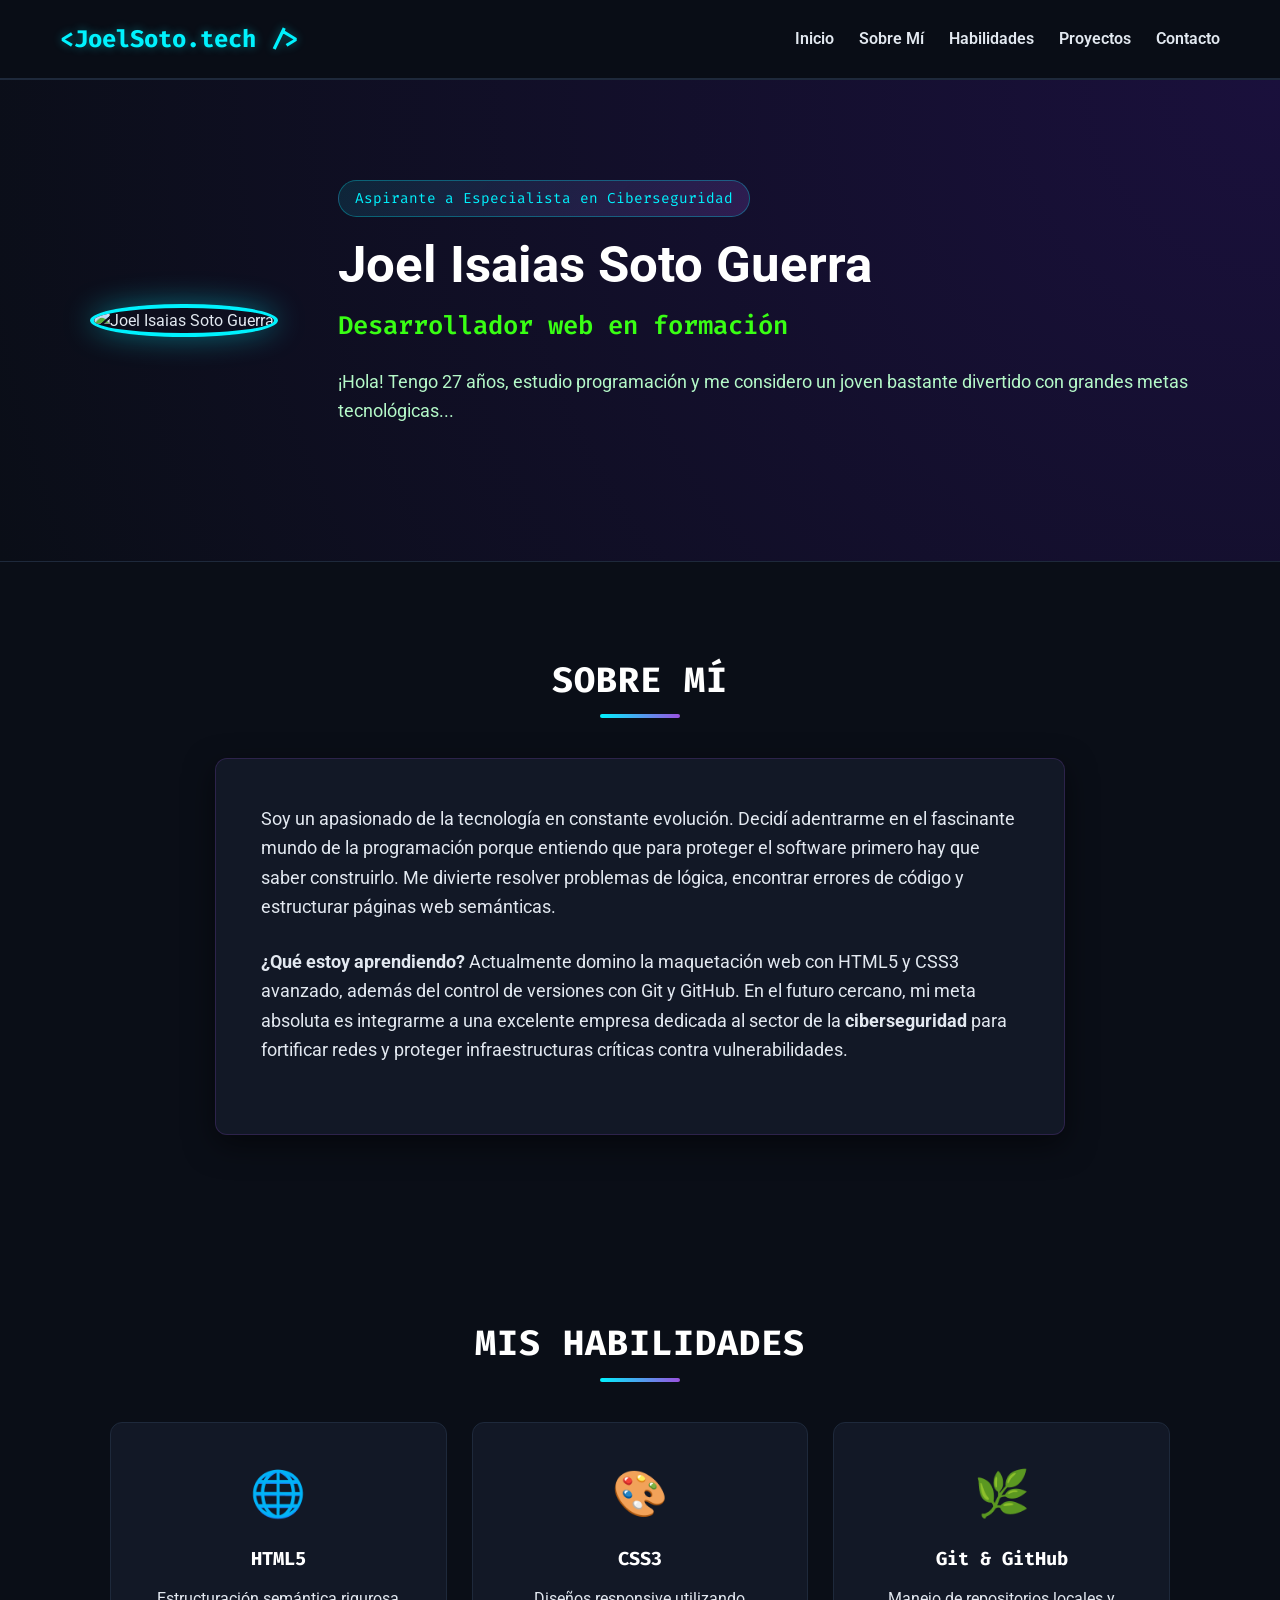
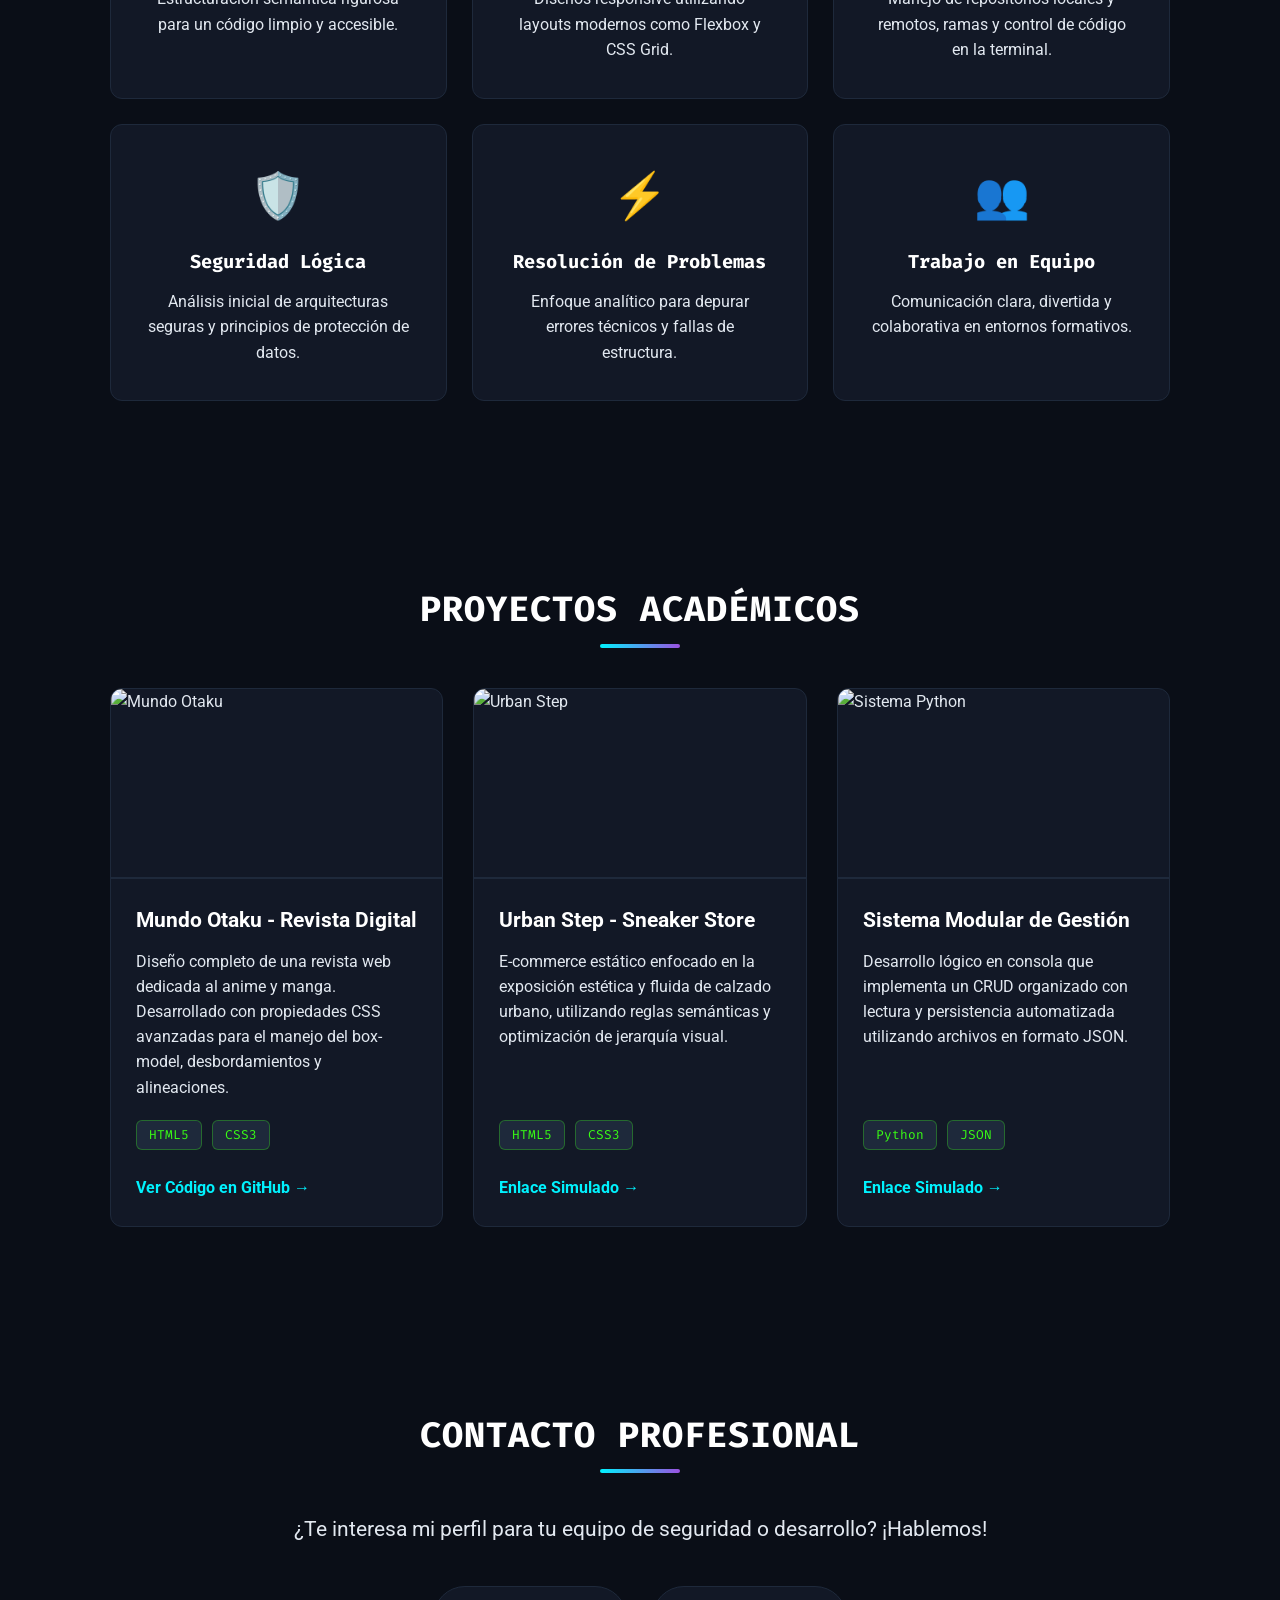
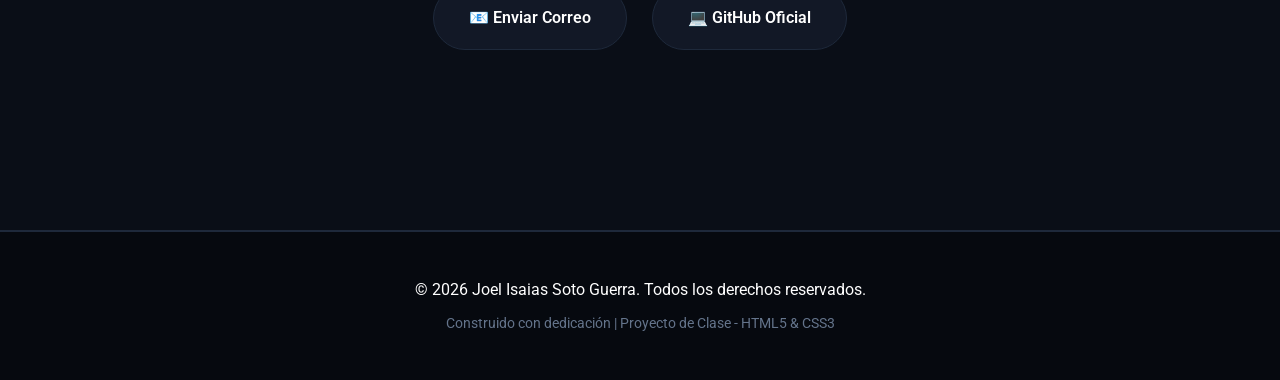
==== Escritorio/portafolio/index.html @ 3ad0b7b1 "cambie direcionde foto" ====
<!DOCTYPE html>
<html lang="es">
<head>
    <meta charset="UTF-8">
    <meta name="viewport" content="width=device-width, initial-scale=1.0">
    <title>Joel Isaias Soto Guerra | Portafolio Personal</title>
    
    <!-- FUENTES DE GOOGLE -->
    <link rel="preconnect" href="https://fonts.googleapis.com">
    <link rel="preconnect" href="https://fonts.gstatic.com" crossorigin>
    <link href="https://fonts.googleapis.com/css2?family=Fira+Code:wght@400;600&family=Roboto:wght@300;400;700&display=swap" rel="stylesheet">
    

    <link rel="stylesheet" href="css/styles.css">
</head>
<body>

    <!-- 1. BARRA DE NAVEGACIÓN -->
    <header class="main-header">
        <div class="header-container">
            <div class="logo">
                <span>&lt;JoelSoto.tech /&gt;</span>
            </div>
            <nav class="main-nav">
                <ul>
                    <li><a href="#presentacion">Inicio</a></li>
                    <li><a href="#sobre-mi">Sobre Mí</a></li>
                    <li><a href="#habilidades">Habilidades</a></li>
                    <li><a href="#proyectos">Proyectos</a></li>
                    <li><a href="#contacto">Contacto</a></li>
                </ul>
            </nav>
        </div>
    </header>

    <!-- SECCIÓN DE PRESENTACIÓN -->
<section id="presentacion" class="hero-section">
    <div class="hero-container">
        <div class="hero-image">
            <!-- Usando una ruta relativa limpia -->
            <img src="img/mi foto.jpg" alt="Joel Isaias Soto Guerra" width="150px">
        </div>
        
        <div class="hero-text">
            <span class="badge">Aspirante a Especialista en Ciberseguridad</span>
            <h1>Joel Isaias Soto Guerra</h1>
            <p class="tagline">Desarrollador web en formación</p>
            <p class="description">
                ¡Hola! Tengo 27 años, estudio programación y me considero un joven bastante divertido con grandes metas tecnológicas...
            </p>
        </div>
    </div>
</section>

    <main class="content-wrapper">

        <!-- 3. SECCIÓN SOBRE MÍ -->
        <section id="sobre-mi" class="about-section">
            <h2 class="section-title">Sobre Mí</h2>
            <div class="about-content">
                <p>
                    Soy un apasionado de la tecnología en constante evolución. Decidí adentrarme en el fascinante mundo de la programación porque entiendo que para proteger el software primero hay que saber construirlo. Me divierte resolver problemas de lógica, encontrar errores de código y estructurar páginas web semánticas.
                </p>
                <p>
                    <strong>¿Qué estoy aprendiendo?</strong> Actualmente domino la maquetación web con HTML5 y CSS3 avanzado, además del control de versiones con Git y GitHub. En el futuro cercano, mi meta absoluta es integrarme a una excelente empresa dedicada al sector de la <strong>ciberseguridad</strong> para fortificar redes y proteger infraestructuras críticas contra vulnerabilidades.
                </p>
            </div>
        </section>

        <!-- 4. SECCIÓN DE HABILIDADES -->
        <section id="habilidades" class="skills-section">
            <h2 class="section-title">Mis Habilidades</h2>
            <div class="skills-grid">
                <div class="skill-card">
                    <div class="skill-icon">🌐</div>
                    <h3>HTML5</h3>
                    <p>Estructuración semántica rigurosa para un código limpio y accesible.</p>
                </div>
                <div class="skill-card">
                    <div class="skill-icon">🎨</div>
                    <h3>CSS3</h3>
                    <p>Diseños responsive utilizando layouts modernos como Flexbox y CSS Grid.</p>
                </div>
                <div class="skill-card">
                    <div class="skill-icon">🌿</div>
                    <h3>Git & GitHub</h3>
                    <p>Manejo de repositorios locales y remotos, ramas y control de código en la terminal.</p>
                </div>
                <div class="skill-card">
                    <div class="skill-icon">🛡️</div>
                    <h3>Seguridad Lógica</h3>
                    <p>Análisis inicial de arquitecturas seguras y principios de protección de datos.</p>
                </div>
                <div class="skill-card">
                    <div class="skill-icon">⚡</div>
                    <h3>Resolución de Problemas</h3>
                    <p>Enfoque analítico para depurar errores técnicos y fallas de estructura.</p>
                </div>
                <div class="skill-card">
                    <div class="skill-icon">👥</div>
                    <h3>Trabajo en Equipo</h3>
                    <p>Comunicación clara, divertida y colaborativa en entornos formativos.</p>
                </div>
            </div>
        </section>

        <!-- 5. SECCIÓN DE PROYECTOS -->
        <section id="proyectos" class="projects-section">
            <h2 class="section-title">Proyectos Académicos</h2>
            <div class="projects-grid">
                
                <!-- PROYECTO 1: MUNDO OTAKU -->
                <article class="project-card">
                    <div class="project-img-container">
                        <!-- DIRECCIÓN DE LA IMAGEN DE ANIME INTEGRADA -->
                        <img src="https://encrypted-tbn0.gstatic.com/images?q=tbn:ANd9GcTVGGtLqK6mYo0pM37SoZaMQZR45x-GfNEYT2_4_SqVRw&s=10" alt="Mundo Otaku"width="150px">
                    </div>
                    <div class="project-body">
                        <h3>Mundo Otaku - Revista Digital</h3>
                        <p>Diseño completo de una revista web dedicada al anime y manga. Desarrollado con propiedades CSS avanzadas para el manejo del box-model, desbordamientos y alineaciones.</p>
                        <div class="project-techs"><span>HTML5</span><span>CSS3</span></div>
                        <a href="#" class="project-link">Ver Código en GitHub →</a>
                    </div>
                </article>

                <!-- PROYECTO 2: URBAN STEP -->
                <article class="project-card">
                    <div class="project-img-container">
                        <!-- DIRECCIÓN DE LA IMAGEN DE SNEAKERS INTEGRADA -->
                        <img src="https://trendershoes.com/cdn/shop/files/7670029_1.jpg?v=1753163051" alt="Urban Step"width="150px">
                    </div>
                    <div class="project-body">
                        <h3>Urban Step - Sneaker Store</h3>
                        <p>E-commerce estático enfocado en la exposición estética y fluida de calzado urbano, utilizando reglas semánticas y optimización de jerarquía visual.</p>
                        <div class="project-techs"><span>HTML5</span><span>CSS3</span></div>
                        <a href="#" class="project-link">Enlace Simulado →</a>
                    </div>
                </article>

                <!-- PROYECTO 3: SISTEMA PYTHON -->
                <article class="project-card">
                    <div class="project-img-container">
                        <!-- DIRECCIÓN DE LA IMAGEN DE CÓDIGO PYTHON INTEGRADA -->
                        <img src="https://beecrowd.com/wp-content/uploads/2024/04/2022-07-19-Melhores-cursos-de-Python.jpg" alt="Sistema Python"width="150px">
                    </div>
                    <div class="project-body">
                        <h3>Sistema Modular de Gestión</h3>
                        <p>Desarrollo lógico en consola que implementa un CRUD organizado con lectura y persistencia automatizada utilizando archivos en formato JSON.</p>
                        <div class="project-techs"><span>Python</span><span>JSON</span></div>
                        <a href="#" class="project-link">Enlace Simulado →</a>
                    </div>
                </article>

            </div>
        </section>

        <!-- 6. SECCIÓN DE CONTACTO -->
        <section id="contacto" class="contact-section">
            <h2 class="section-title">Contacto Profesional</h2>
            <p class="contact-text">¿Te interesa mi perfil para tu equipo de seguridad o desarrollo? ¡Hablemos!</p>
            <div class="contact-container">
                <a href="mailto:joel.isaias.soto@example.com" class="contact-item">📧 Enviar Correo</a>
                <a href="#" class="contact-item">💻 GitHub Oficial</a>
            </div>
        </section>

    </main>

    <!-- 7. PIE DE PÁGINA -->
    <footer class="main-footer">
        <p>&copy; 2026 Joel Isaias Soto Guerra. Todos los derechos reservados.</p>
        <p class="footer-subtext">Construido con dedicación | Proyecto de Clase - HTML5 & CSS3</p>
    </footer>

</body>
</html>
---- Escritorio/portafolio/css/styles.css ----
/* ==========================================
   VARIABLES DE COLORES LLAMATIVOS Y NEÓN
   ========================================== */
   :root {
    --bg-main: #0a0e17;        /* Azul espacial profundo */
    --bg-card: #121826;        /* Tarjetas azul oscuro brillante */
    --text-primary: #e2e8f0;   /* Blanco azulado muy claro */
    --text-white: #ffffff;
    --accent-neon: #00f2fe;    /* Azul eléctrico/Cian llamativo */
    --accent-purple: #9b51e0;  /* Morado neón vibrante */
    --accent-cyber: #39ff14;   /* Verde neón de ciberseguridad */
    --border-color: #1e293b;
    --font-code: 'Fira Code', monospace;
    --font-sans: 'Roboto', sans-serif;
}

/* RESET GENERAL */
* {
    margin: 0;
    padding: 0;
    box-sizing: border-box;
}

html {
    scroll-behavior: smooth;
}

body {
    background-color: var(--bg-main);
    color: var(--text-primary);
    font-family: var(--font-sans);
    line-height: 1.6;
    overflow-x: hidden;
}

.content-wrapper {
    max-width: 1100px;
    margin: 0 auto;
    padding: 0 20px;
}

/* TÍTULOS DE SECCIÓN */
.section-title { 
    text-align: center; 
    font-family: var(--font-code); 
    font-size: 2.2rem; 
    color: var(--text-white); 
    margin-bottom: 40px; 
    position: relative; 
    padding-bottom: 10px;
    text-transform: uppercase;
    letter-spacing: 1px;
}

.section-title::after { 
    content: ''; 
    position: absolute; 
    bottom: 0; 
    left: 50%; 
    transform: translateX(-50%); 
    width: 80px; 
    height: 4px; 
    background: linear-gradient(90deg, var(--accent-neon), var(--accent-purple)); 
    border-radius: 2px; 
}

/* ==========================================
   1. BARRA DE NAVEGACIÓN (FLEXBOX)
   ========================================== */
.main-header { 
    background-color: rgba(10, 14, 23, 0.95); 
    border-bottom: 2px solid var(--border-color); 
    position: sticky; 
    top: 0; 
    z-index: 1000; 
    backdrop-filter: blur(10px);
}

.header-container { 
    max-width: 1200px; 
    margin: 0 auto; 
    padding: 20px; 
    display: flex; 
    justify-content: space-between; 
    align-items: center; 
    flex-wrap: wrap; 
}

.logo { 
    font-family: var(--font-code); 
    font-weight: 700; 
    font-size: 1.5rem; 
    color: var(--accent-neon);
    text-shadow: 0 0 10px rgba(0, 242, 254, 0.4);
}

.main-nav ul { 
    list-style: none; 
    display: flex; 
    gap: 25px; 
}

.main-nav a { 
    text-decoration: none; 
    color: var(--text-primary); 
    font-weight: 600;
    font-size: 1rem;
    transition: all 0.3s ease; 
}

.main-nav a:hover { 
    color: var(--accent-cyber); 
    text-shadow: 0 0 8px rgba(57, 255, 20, 0.5);
}

/* ==========================================
   2. PRESENTACIÓN HERO (FLEXBOX RESPONSIVE)
   ========================================== */
.hero-section { 
    background: radial-gradient(circle at top right, #1a103c, var(--bg-main)); 
    padding: 100px 20px; 
    border-bottom: 1px solid var(--border-color); 
}

.hero-container { 
    max-width: 1100px; 
    margin: 0 auto; 
    display: flex; 
    align-items: center; 
    justify-content: center; 
    gap: 60px; 
    flex-wrap: wrap; 
}

.hero-image img { 
    width: 290px; 
    height: 290px; 
    border-radius: 50%; 
    object-fit: cover; 
    border: 4px solid var(--accent-neon); 
    box-shadow: 0 0 30px rgba(0, 242, 254, 0.4);
    transition: transform 0.5s ease;
}

.hero-image img:hover {
    transform: scale(1.03) rotate(3deg);
}

.hero-text { 
    flex: 1; 
    min-width: 300px; 
}

.badge { 
    background: linear-gradient(135deg, rgba(0, 242, 254, 0.1), rgba(155, 81, 224, 0.2)); 
    color: var(--accent-neon); 
    padding: 6px 16px; 
    border-radius: 20px; 
    font-family: var(--font-code); 
    font-size: 0.9rem; 
    display: inline-block; 
    margin-bottom: 20px; 
    border: 1px solid rgba(0, 242, 254, 0.3);
}

.hero-text h1 { 
    font-size: 3.2rem; 
    color: var(--text-white); 
    margin-bottom: 12px; 
    line-height: 1.1;
}

.tagline { 
    font-size: 1.6rem; 
    color: var(--accent-cyber); 
    font-family: var(--font-code); 
    margin-bottom: 20px; 
    font-weight: 600;
}

.description { 
    font-size: 1.15rem; 
    margin-bottom: 35px; 
    color: #b4f8c8; /* Verde pastel suave muy legible */
}

.btn-primary { 
    display: inline-block; 
    background: linear-gradient(45deg, var(--accent-purple), #7b2cbf); 
    color: var(--text-white); 
    text-decoration: none; 
    padding: 14px 32px; 
    border-radius: 30px; 
    font-weight: 700; 
    box-shadow: 0 4px 15px rgba(155, 81, 224, 0.4);
    transition: all 0.3s ease;
}

.btn-primary:hover {
    transform: translateY(-3px);
    box-shadow: 0 6px 25px rgba(155, 81, 224, 0.7);
}

/* ==========================================
   3. SOBRE MÍ
   ========================================== */
.about-section { padding: 90px 0; }

.about-content { 
    background-color: var(--bg-card); 
    border: 1px solid rgba(155, 81, 224, 0.2); 
    padding: 45px; 
    border-radius: 12px; 
    max-width: 850px; 
    margin: 0 auto; 
    box-shadow: 0 10px 30px rgba(0, 0, 0, 0.5);
}

.about-content p { margin-bottom: 25px; font-size: 1.15rem; }

/* ==========================================
   4. HABILIDADES (GRID RESPONSIVE)
   ========================================== */
.skills-section { padding: 90px 0; }

.skills-grid { 
    display: grid; 
    grid-template-columns: repeat(auto-fit, minmax(280px, 1fr)); 
    gap: 25px; 
}

.skill-card { 
    background-color: var(--bg-card); 
    border: 1px solid var(--border-color); 
    padding: 35px; 
    border-radius: 12px; 
    text-align: center; 
    transition: all 0.3s ease; 
}

.skill-card:hover { 
    transform: translateY(-8px); 
    border-color: var(--accent-neon);
    box-shadow: 0 10px 25px rgba(0, 242, 254, 0.2);
}

.skill-icon { font-size: 2.8rem; margin-bottom: 15px; }
.skill-card h3 { color: var(--text-white); margin-bottom: 12px; font-family: var(--font-code); }

/* ==========================================
   5. PROYECTOS (GRID + FLEXBOX INTERNO)
   ========================================== */
.projects-section { padding: 90px 0; }

.projects-grid { 
    display: grid; 
    grid-template-columns: repeat(auto-fit, minmax(320px, 1fr)); 
    gap: 30px; 
}

.project-card { 
    background-color: var(--bg-card); 
    border: 1px solid var(--border-color); 
    border-radius: 12px; 
    overflow: hidden; 
    display: flex; 
    flex-direction: column; 
    transition: all 0.3s ease;
}

.project-card:hover { 
    transform: translateY(-5px); 
    border-color: var(--accent-purple);
    box-shadow: 0 10px 25px rgba(155, 81, 224, 0.15);
}

.project-img-container { height: 190px; overflow: hidden; border-bottom: 2px solid var(--border-color); }
.project-img-container img { width: 100%; height: 100%; object-fit: cover; transition: transform 0.5s ease; }
.project-card:hover .project-img-container img { transform: scale(1.05); }

.project-body { padding: 25px; display: flex; flex-direction: column; flex-grow: 1; }
.project-body h3 { color: var(--text-white); margin-bottom: 12px; font-size: 1.3rem; }
.project-body p { font-size: 0.98rem; margin-bottom: 20px; flex-grow: 1; }

.project-techs { display: flex; gap: 10px; margin-bottom: 25px; flex-wrap: wrap; }
.project-techs span { 
    background-color: #1e293b; 
    color: var(--accent-cyber); 
    font-family: var(--font-code); 
    font-size: 0.8rem; 
    padding: 4px 12px; 
    border-radius: 6px; 
    border: 1px solid rgba(57, 255, 20, 0.3); 
}

.project-link { 
    color: var(--accent-neon); 
    text-decoration: none; 
    font-weight: 700; 
    font-size: 1rem;
    align-self: flex-start;
}
.project-link:hover { text-decoration: underline; color: var(--accent-cyber); }

/* ==========================================
   6. CONTACTO (FLEXBOX FLUIDO)
   ========================================== */
.contact-section { padding: 90px 0; text-align: center; }
.contact-text { font-size: 1.3rem; margin-bottom: 40px; }

.contact-container { 
    display: flex; 
    justify-content: center; 
    gap: 25px; 
    flex-wrap: wrap; 
}

.contact-item { 
    background-color: var(--bg-card); 
    border: 1px solid var(--border-color); 
    color: var(--text-white); 
    text-decoration: none; 
    padding: 18px 35px; 
    border-radius: 50px; 
    font-weight: 600; 
    display: flex; 
    align-items: center; 
    gap: 12px; 
    transition: all 0.3s ease; 
}

.contact-item:hover { 
    background-color: #1e293b; 
    border-color: var(--accent-cyber);
    transform: scale(1.05);
    box-shadow: 0 0 15px rgba(57, 255, 20, 0.2);
}

/* ==========================================
   7. PIE DE PÁGINA
   ========================================== */
.main-footer { 
    background-color: #06090f; 
    border-top: 2px solid var(--border-color); 
    padding: 45px 20px; 
    text-align: center; 
    margin-top: 90px; 
}

.main-footer p { font-size: 1rem; color: var(--text-white); }
.footer-subtext { color: #64748b !important; font-size: 0.9rem !important; margin-top: 10px; }

/* ==========================================
   8. MEDIA QUERIES (RESPONSIVE CELULARES)
   ========================================== */
@media (max-width: 768px) {
    .header-container { 
        flex-direction: column; 
        gap: 15px; 
        text-align: center;
    }
    .main-nav ul {
        gap: 15px;
    }
    .hero-container { 
        flex-direction: column; 
        text-align: center; 
        gap: 40px;
    }
    .hero-text h1 { font-size: 2.4rem; }
    .hero-image img { width: 230px; height: 230px; }
    .section-title { font-size: 1.8rem; }
}
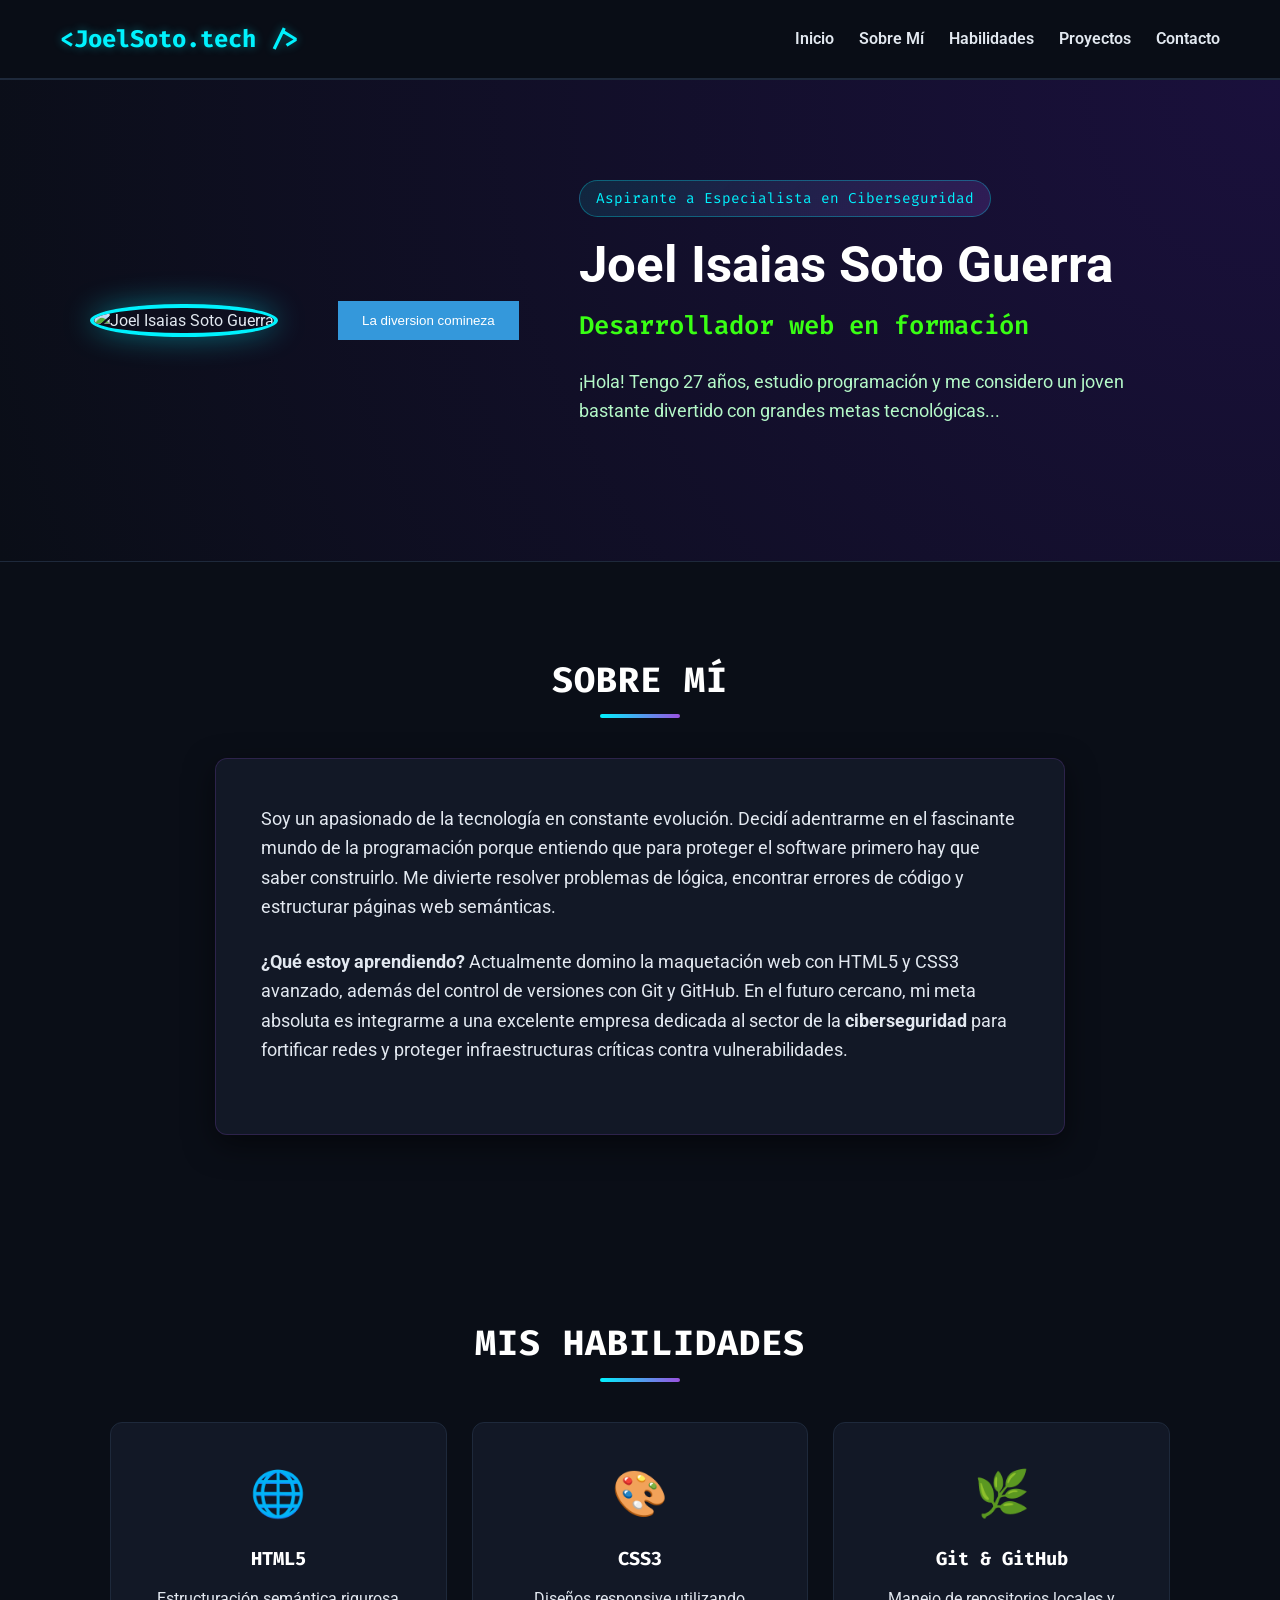
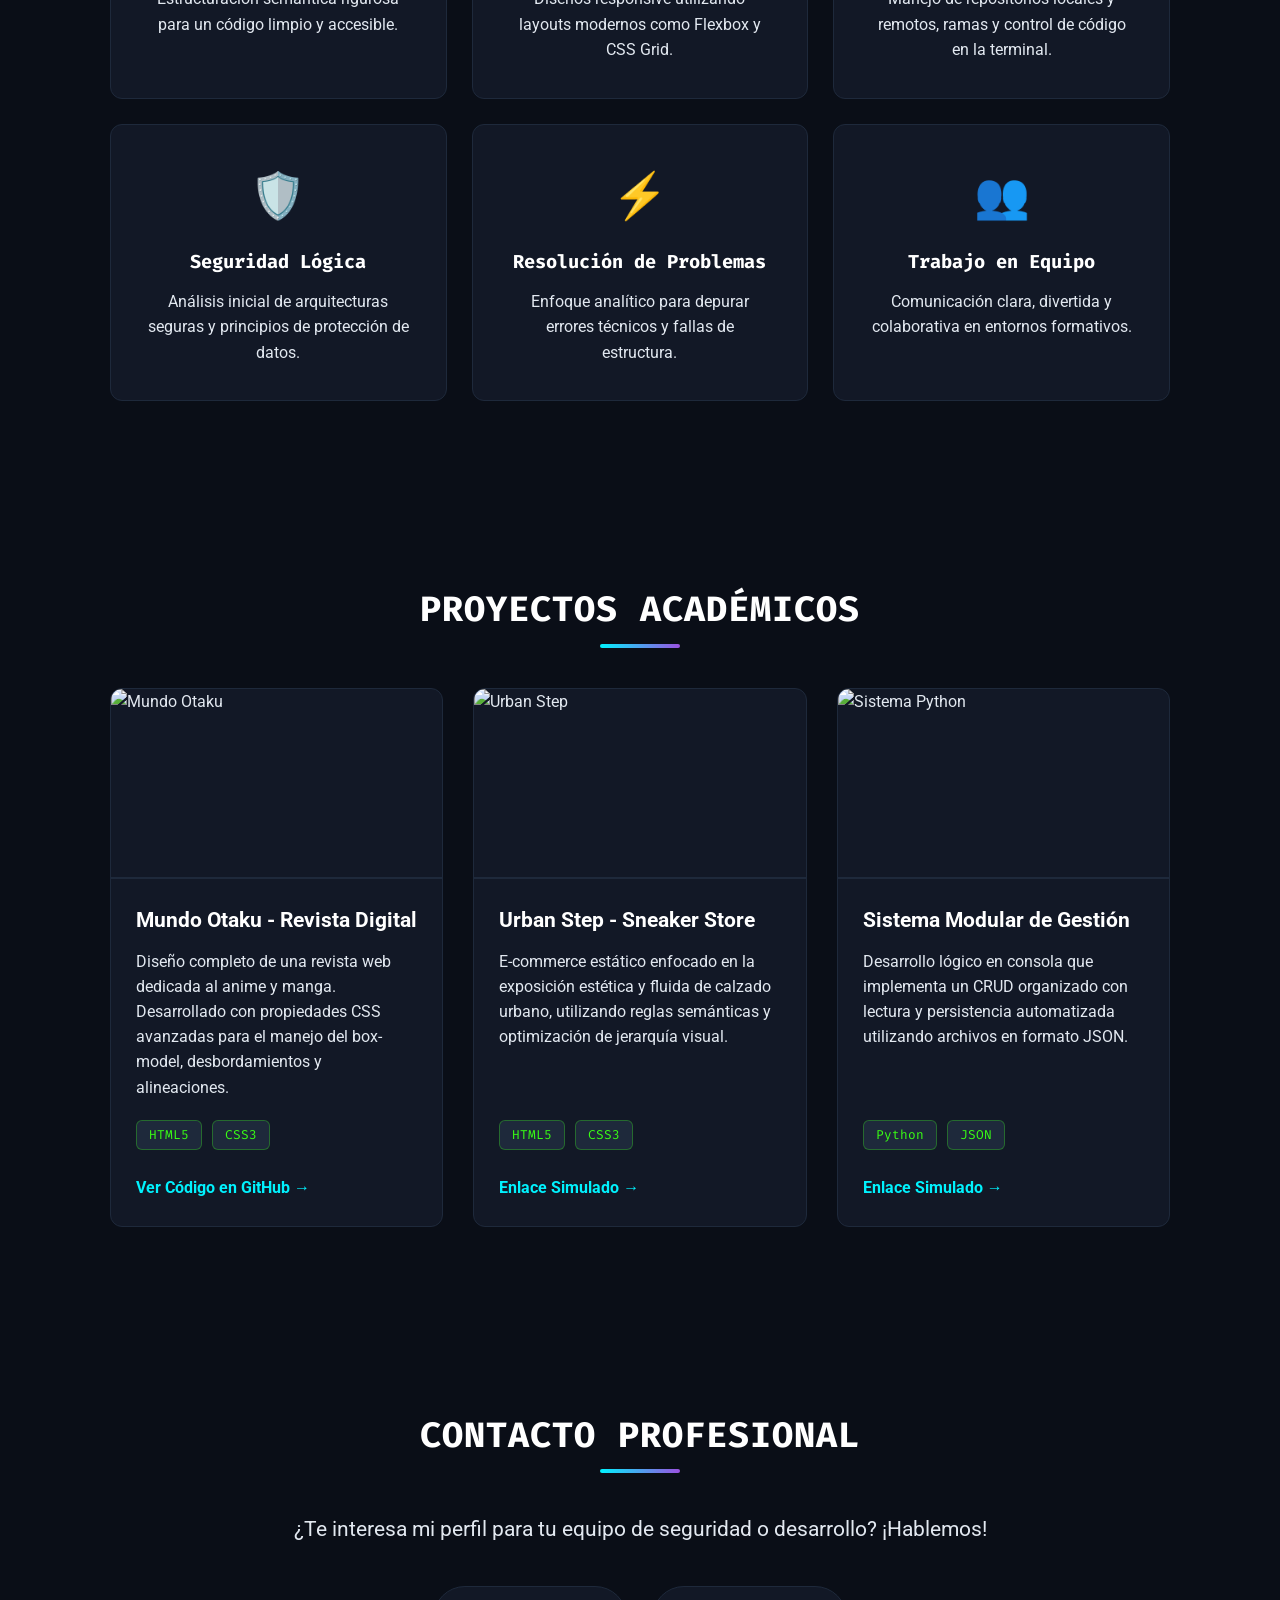
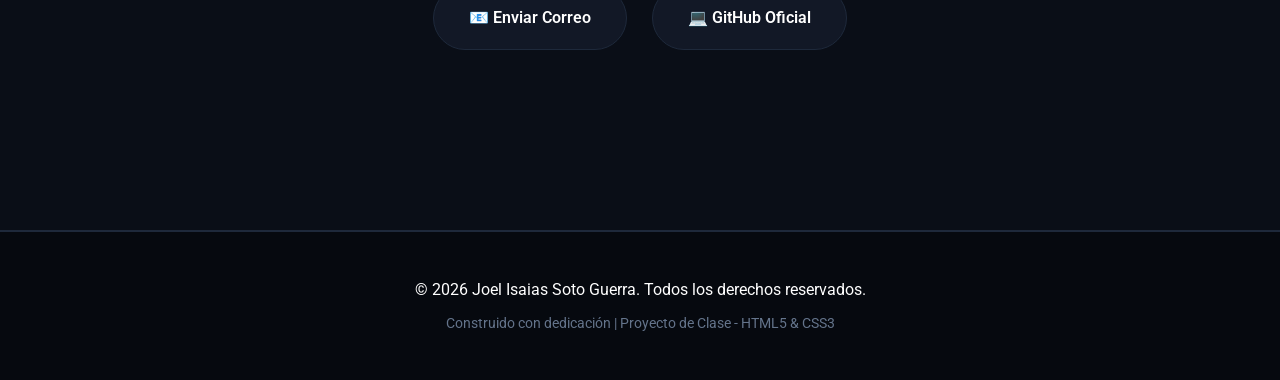
==== commit 666b11bc: "Agrega transiciones al diseño del portafolio" ====
--- a/Escritorio/portafolio/index.html
+++ b/Escritorio/portafolio/index.html
@@ -37,10 +37,11 @@
 <section id="presentacion" class="hero-section">
     <div class="hero-container">
         <div class="hero-image">
-            <!-- Usando una ruta relativa limpia -->
+        
             <img src="img/mi foto.jpg" alt="Joel Isaias Soto Guerra" width="150px">
         </div>
-        
+        <!-- Tu HTML -->
+        <button class="mi-boton">La diversion comineza</button>
         <div class="hero-text">
             <span class="badge">Aspirante a Especialista en Ciberseguridad</span>
             <h1>Joel Isaias Soto Guerra</h1>
--- a/Escritorio/portafolio/css/styles.css
+++ b/Escritorio/portafolio/css/styles.css
@@ -131,6 +131,22 @@
     gap: 60px; 
     flex-wrap: wrap; 
 }
+/* Tu CSS */
+.mi-boton {
+    background-color: #3498db; /* Azul inicial */
+    color: white;
+    padding: 12px 24px;
+    border: none;
+    cursor: pointer;
+    
+    /* 1. Qué propiedad animar | 2. Duración | 3. Ritmo (ease es suave) */
+    transition: background-color 0.3s ease;
+  }
+  
+  /* El estado final cuando el usuario interactúa */
+  .mi-boton:hover {
+    background-color: #2ecc71; /* Verde final */
+  }
 
 .hero-image img { 
     width: 290px; 
@@ -370,4 +386,5 @@
     .hero-text h1 { font-size: 2.4rem; }
     .hero-image img { width: 230px; height: 230px; }
     .section-title { font-size: 1.8rem; }
-}+}
+
